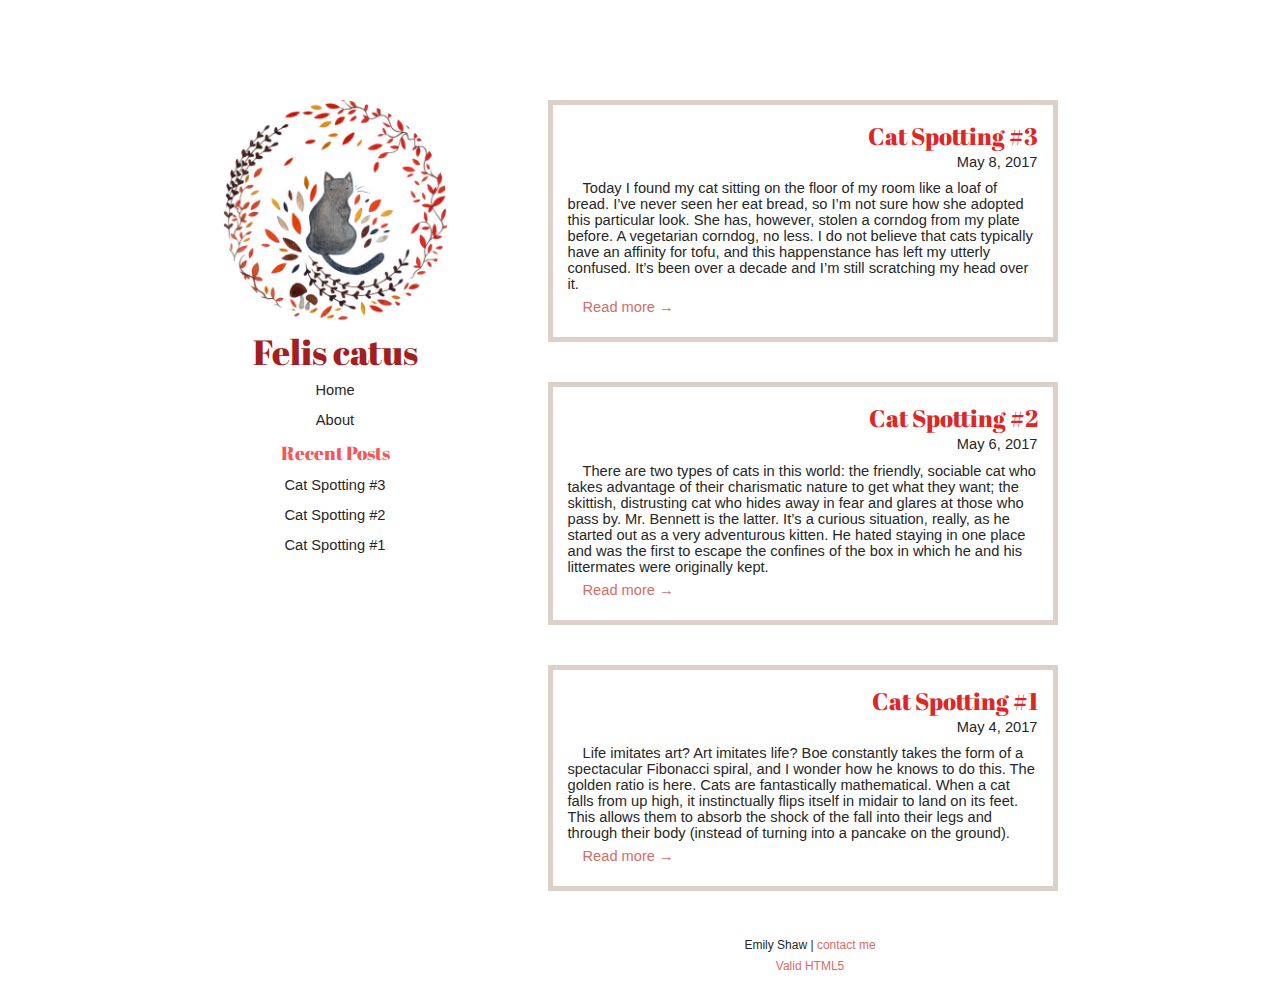
==== index.html @ f335227f "Add files via upload" ====
<!DOCTYPE html>
<html lang="en">
    <head>
        <title>Felis catus</title>
        <meta charset="utf-8">
        <link href="style.css" rel="stylesheet">
        <link href="https://fonts.googleapis.com/css?family=Abril+Fatface" rel="stylesheet">
    </head>
    
    <body>
        <div class="container">
            
            <div class="sidebar">
                <header>
                    <img src="images/cat_sidebar.jpg" alt="header img">
                    <h1>Felis catus</h1>
                </header>
                
                <aside>
                    <ul>
                        <li><a href="index.html">Home</a></li>
                        <li><a href="about.html">About</a></li>
                    </ul>
                        
                    <h3>recent posts</h3>
                    <ul>
                        <li><a href="post03.html">Cat Spotting #3</a></li>
                        <li><a href="post02.html">Cat Spotting #2</a></li>
                        <li><a href="post01.html">Cat Spotting #1</a></li>
                    </ul>
                </aside>
            </div> 
            
            <section>
                <article id="post03">
                    <div class="posttitle">
                        <h2>Cat Spotting #3</h2>
                        <time datetime="2017-05-08">May 8, 2017</time>
                    </div>
                    
                    <p>Today I found my cat sitting on the floor of my room like a loaf of bread. I’ve never seen her eat bread, so I’m not sure how she adopted this particular look. She has, however, stolen a corndog from my plate before. A vegetarian corndog, no less. I do not believe that cats typically have an affinity for tofu, and this happenstance has left my utterly confused. It’s been over a decade and I’m still scratching my head over it.</p>
                    
                    <p><a href="post03.html">Read more →</a></p>
                </article>
                
                <article id="post02">
                    <div class="posttitle">
                        <h2>Cat Spotting #2</h2>
                        <time datetime="2017-05-06">May 6, 2017</time>
                    </div>
                    
                    <p>There are two types of cats in this world: the friendly, sociable cat who takes advantage of their charismatic nature to get what they want; the skittish, distrusting cat who hides away in fear and glares at those who pass by. Mr. Bennett is the latter. It’s a curious situation, really, as he started out as a very adventurous kitten. He hated staying in one place and was the first to escape the confines of the box in which he and his littermates were originally kept.</p>
                    
                    <p><a href="post02.html">Read more →</a></p>
                </article>
                
                <article id="post01">
                    <div class="posttitle">
                        <h2>Cat Spotting #1</h2>
                        <time datetime="2017-05-04">May 4, 2017</time>
                    </div>
                    
                    <p>Life imitates art? Art imitates life? Boe constantly takes the form of a spectacular Fibonacci spiral, and I wonder how he knows to do this. The golden ratio is here. Cats are fantastically mathematical. When a cat falls from up high, it instinctually flips itself in midair to land on its feet. This allows them to absorb the shock of the fall into their legs and through their body (instead of turning into a pancake on the ground).</p>
                    
                    <p><a href="post01.html">Read more →</a></p>
                </article>
            </section>
            
            <footer>
                <p>Emily Shaw | <a href="mailto:eyshaw@ucdavis.edu">contact me</a></p>
                <p><a href="https://validator.w3.org/check?uri=referer">Valid HTML5</a></p>
            </footer>
        </div>
    </body>
</html>
---- style.css ----
/* RESET */

html, body, div, span, applet, object, iframe,
h1, h2, h3, h4, h5, h6, p, blockquote, pre,
a, abbr, acronym, address, big, cite, code,
del, dfn, em, img, ins, kbd, q, s, samp,
small, strike, strong, sub, sup, tt, var,
b, u, i, center,
dl, dt, dd, ol, ul, li,
fieldset, form, label, legend,
table, caption, tbody, tfoot, thead, tr, th, td,
article, aside, canvas, details, embed, 
figure, figcaption, footer, header, hgroup, 
menu, nav, output, ruby, section, summary,
time, mark, audio, video {
	margin: 0;
	padding: 0;
	border: 0;
	font-size: 100%;
	font: inherit;
	vertical-align: baseline;
}
/* HTML5 display-role reset for older browsers */
article, aside, details, figcaption, figure, 
footer, header, hgroup, menu, nav, section {
	display: block;
}

/* LAYOUT */

.container {
    width: 835px;  
    margin: 100px auto 10px auto; 
    overflow: auto;
}

.sidebar {
    width: 225px; 
    float: left; 
    margin-right: 100px; 
    text-align: center;
}

header {
    margin-bottom: -10px;
}

header img {
    width: 100%; 
    border-radius: 100%; 
}

aside {
    width: 200px; 
    margin: auto; 
}

aside ul {
    list-style-type: none; 
    margin: 10px 0px 0px 0px; 
    text-indent: 0px; 
}

aside a {
    display: block;
    height: 30px;
    padding: 5px 0px 9px 0px;
    box-sizing: border-box;
    color: #272727;  
}

aside a:hover {
    background-color: #d86c65; 
    color: #fff; 
}

aside h3 {
    margin-top: 5px;
    margin-bottom: -5px; 
}

section {
    width: 510px; 
    float: left;
}

article { 
    width: 100%;
    border: solid 5px #dbd1c8; 
    padding: 15px; 
    box-sizing: border-box;
    margin-bottom: 40px; 
}

.posttitle {
    text-align: right; 
    margin-bottom: 5px;
}

figure { 
    text-align: center; 
    margin: 5px 0px; 
}

img {
    width: 230px;
}

#about img {
    width: 31%;
}

p {
    text-indent: 15px; 
    margin: 7px 0px; 
}

ul {
    list-style: circle; 
    margin: 5px 0px 10px 35px; 
    text-indent: 10px; 
    line-height: 16pt; 
}

.resources {
    margin-top: 20px; 
    font-size: 9pt; 
    text-align: center; 
}

footer {
    float: right;
    clear: left; 
    width: 510px; 
    text-align: center; 
    font-size: 9pt;  
}

/* TEXT */


body {
    font-family: 'Helvetica', sans-serif; 
    font-size: 11pt; 
    font-weight: 200; 
    color: #272727; 
}

h1, h2, h3 {
    font-family: 'Abril Fatface', serif; 
}

h1 {
    font-size: 26pt; 
    color: #a31e21; 
}

h2 {
    font-size: 18pt;
    color: #db2826; 
}

h3 { 
    font-size: 14pt; 
    text-transform: capitalize; 
    color: #ed5a58;
}

time {
    line-height: 16pt;
}

a {
    text-decoration: none; 
    color: #d86c65; 
}

a:hover {
    color: #b02219;
}
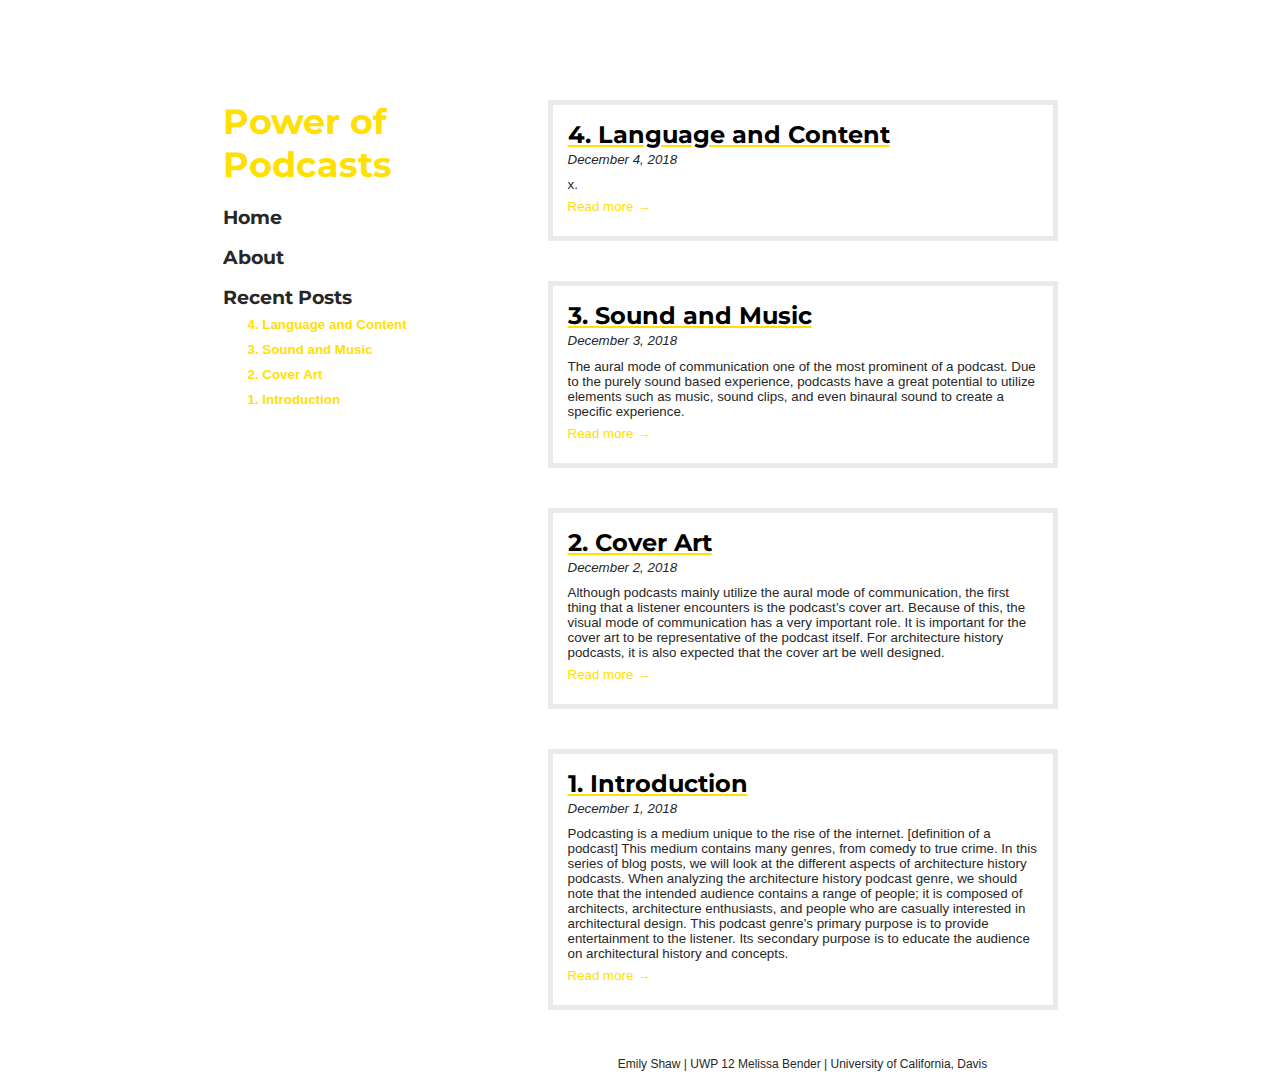
==== commit 8c55987f: "Update to new" ====
--- a/index.html
+++ b/index.html
@@ -1,10 +1,11 @@
 <!DOCTYPE html>
 <html lang="en">
     <head>
-        <title>Felis catus</title>
+        <title>Power of Podcasts</title>
         <meta charset="utf-8">
         <link href="style.css" rel="stylesheet">
-        <link href="https://fonts.googleapis.com/css?family=Abril+Fatface" rel="stylesheet">
+        <link rel="shortcut icon" type="image/png" href="images/favicon.png">
+        <link href="https://fonts.googleapis.com/css?family=Montserrat:400,400i,700" rel="stylesheet">
     </head>
     
     <body>
@@ -12,63 +13,70 @@
             
             <div class="sidebar">
                 <header>
-                    <img src="images/cat_sidebar.jpg" alt="header img">
-                    <h1>Felis catus</h1>
+                    <h1>Power of Podcasts</h1>
                 </header>
                 
                 <aside>
-                    <ul>
-                        <li><a href="index.html">Home</a></li>
-                        <li><a href="about.html">About</a></li>
-                    </ul>
-                        
+                    <h3><a href="index.html">Home</a></h3>
+                    <h3><a href="about.html">About</a></h3>
                     <h3>recent posts</h3>
                     <ul>
-                        <li><a href="post03.html">Cat Spotting #3</a></li>
-                        <li><a href="post02.html">Cat Spotting #2</a></li>
-                        <li><a href="post01.html">Cat Spotting #1</a></li>
+                        <li><a href="post04.html">4. Language and Content</a></li>
+                        <li><a href="post03.html">3. Sound and Music</a></li>
+                        <li><a href="post02.html">2. Cover Art</a></li>
+                        <li><a href="post01.html">1. Introduction</a></li>
                     </ul>
                 </aside>
             </div> 
             
             <section>
+                <article id="post04">
+                    <div class="posttitle">
+                        <h2>4. Language and Content</h2>
+                        <time datetime="2018-12-03">December 4, 2018</time>
+                    </div>
+                    
+                    <p>x.</p>
+                    
+                    <p><a href="post04.html">Read more →</a></p>
+                </article>
+                
                 <article id="post03">
                     <div class="posttitle">
-                        <h2>Cat Spotting #3</h2>
-                        <time datetime="2017-05-08">May 8, 2017</time>
+                        <h2>3. Sound and Music</h2>
+                        <time datetime="2018-12-03">December 3, 2018</time>
                     </div>
                     
-                    <p>Today I found my cat sitting on the floor of my room like a loaf of bread. I’ve never seen her eat bread, so I’m not sure how she adopted this particular look. She has, however, stolen a corndog from my plate before. A vegetarian corndog, no less. I do not believe that cats typically have an affinity for tofu, and this happenstance has left my utterly confused. It’s been over a decade and I’m still scratching my head over it.</p>
+                    <p>The aural mode of communication one of the most prominent of a podcast. Due to the purely sound based experience, podcasts have a great potential to utilize elements such as music, sound clips, and even binaural sound to create a specific experience.</p>
                     
                     <p><a href="post03.html">Read more →</a></p>
                 </article>
                 
                 <article id="post02">
                     <div class="posttitle">
-                        <h2>Cat Spotting #2</h2>
-                        <time datetime="2017-05-06">May 6, 2017</time>
+                        <h2>2. Cover Art</h2>
+                        <time datetime="2018-12-02">December 2, 2018</time>
                     </div>
                     
-                    <p>There are two types of cats in this world: the friendly, sociable cat who takes advantage of their charismatic nature to get what they want; the skittish, distrusting cat who hides away in fear and glares at those who pass by. Mr. Bennett is the latter. It’s a curious situation, really, as he started out as a very adventurous kitten. He hated staying in one place and was the first to escape the confines of the box in which he and his littermates were originally kept.</p>
+                    <p>Although podcasts mainly utilize the aural mode of communication, the first thing that a listener encounters is the podcast’s cover art. Because of this, the visual mode of communication has a very important role. It is important for the cover art to be representative of the podcast itself. For architecture history podcasts, it is also expected that the cover art be well designed.</p>
                     
                     <p><a href="post02.html">Read more →</a></p>
                 </article>
                 
                 <article id="post01">
                     <div class="posttitle">
-                        <h2>Cat Spotting #1</h2>
-                        <time datetime="2017-05-04">May 4, 2017</time>
+                        <h2>1. Introduction</h2>
+                        <time datetime="2018-12-01">December 1, 2018</time>
                     </div>
                     
-                    <p>Life imitates art? Art imitates life? Boe constantly takes the form of a spectacular Fibonacci spiral, and I wonder how he knows to do this. The golden ratio is here. Cats are fantastically mathematical. When a cat falls from up high, it instinctually flips itself in midair to land on its feet. This allows them to absorb the shock of the fall into their legs and through their body (instead of turning into a pancake on the ground).</p>
+                    <p>Podcasting is a medium unique to the rise of the internet. [definition of a podcast] This medium contains many genres, from comedy to true crime. In this series of blog posts, we will look at the different aspects of architecture history podcasts. When analyzing the architecture history podcast genre, we should note that the intended audience contains a range of people; it is composed of architects, architecture enthusiasts, and people who are casually interested in architectural design. This podcast genre’s primary purpose is to provide entertainment to the listener. Its secondary purpose is to educate the audience on architectural history and concepts.</p>
                     
                     <p><a href="post01.html">Read more →</a></p>
                 </article>
             </section>
             
             <footer>
-                <p>Emily Shaw | <a href="mailto:eyshaw@ucdavis.edu">contact me</a></p>
-                <p><a href="https://validator.w3.org/check?uri=referer">Valid HTML5</a></p>
+                <p>Emily Shaw | UWP 12 Melissa Bender | University of California, Davis</p>
             </footer>
         </div>
     </body>
--- a/style.css
+++ b/style.css
@@ -38,11 +38,11 @@
     width: 225px; 
     float: left; 
     margin-right: 100px; 
-    text-align: center;
+    text-align: left;
 }
 
 header {
-    margin-bottom: -10px;
+    margin-bottom: 20px;
 }
 
 header img {
@@ -51,32 +51,47 @@
 }
 
 aside {
-    width: 200px; 
-    margin: auto; 
+    width: 100%;  
+}
+
+aside h3 {
+    color: #272727;
+    margin-top: 10px; 
 }
 
 aside ul {
     list-style-type: none; 
-    margin: 10px 0px 0px 0px; 
-    text-indent: 0px; 
+    margin: 5px 0px 0px 15px; 
+}
+
+aside ul li {
+    margin-bottom: -5px; 
+}
+
+aside ul li a {
+    font-weight: 700; 
+    color: #ffe000 !important; 
 }
 
 aside a {
     display: block;
     height: 30px;
-    padding: 5px 0px 9px 0px;
     box-sizing: border-box;
     color: #272727;  
 }
 
+aside ul li a:hover {
+    text-decoration-color: #000 !important; 
+    -webkit-transition: ease 0.8s; /* Safari */
+    transition: ease 0.8s;
+}
+
 aside a:hover {
-    background-color: #d86c65; 
-    color: #fff; 
-}
-
-aside h3 {
-    margin-top: 5px;
-    margin-bottom: -5px; 
+    color: #272727; 
+    text-decoration: underline; 
+    text-decoration-color: #ffe000; 
+    -webkit-transition: ease 0.8s; /* Safari */
+    transition: ease 0.8s;
 }
 
 section {
@@ -86,14 +101,14 @@
 
 article { 
     width: 100%;
-    border: solid 5px #dbd1c8; 
+    border: solid 5px #eaeaea; 
     padding: 15px; 
     box-sizing: border-box;
     margin-bottom: 40px; 
 }
 
 .posttitle {
-    text-align: right; 
+    text-align: left; 
     margin-bottom: 5px;
 }
 
@@ -103,15 +118,19 @@
 }
 
 img {
-    width: 230px;
+    padding: 10px;
+    box-sizing: border-box; 
 }
 
 #about img {
     width: 31%;
 }
 
+.caption {
+    margin-top: 0px; 
+}
+
 p {
-    text-indent: 15px; 
     margin: 7px 0px; 
 }
 
@@ -122,9 +141,45 @@
     line-height: 16pt; 
 }
 
+hr {
+    border-top: 0.5px solid #ffe000; 
+}
+
 .resources {
-    margin-top: 20px; 
-    font-size: 9pt; 
+    margin: 20px 0px; 
+    font-size: 8pt; 
+    text-align: left; 
+}
+
+.citation {
+    text-indent: -15px; 
+    padding-left: 15px !important; 
+}
+
+.col {
+    padding-bottom: 15px; 
+    margin: auto; 
+}
+
+.col3 {
+    width: 33%; 
+    float: left; 
+}
+
+.left {
+    width: 50%; 
+    float: left; 
+    text-align: left; 
+}
+
+.right {
+    width: 50%;
+    float: right; 
+    clear: right; 
+    text-align: right; 
+}
+
+.center {
     text-align: center; 
 }
 
@@ -141,40 +196,56 @@
 
 body {
     font-family: 'Helvetica', sans-serif; 
-    font-size: 11pt; 
+    font-size: 10pt; 
     font-weight: 200; 
     color: #272727; 
 }
 
 h1, h2, h3 {
-    font-family: 'Abril Fatface', serif; 
+    font-family: 'Montserrat', sans-serif; 
+    font-weight: 700; 
 }
 
 h1 {
     font-size: 26pt; 
-    color: #a31e21; 
+    color: #ffe000; 
 }
 
 h2 {
     font-size: 18pt;
-    color: #db2826; 
+    color: #000; 
+    text-decoration: underline; 
+    text-decoration-color: #ffe000; 
 }
 
 h3 { 
     font-size: 14pt; 
     text-transform: capitalize; 
-    color: #ed5a58;
+    color: #fff;
 }
 
 time {
-    line-height: 16pt;
+    line-height: 16pt; 
+    font-style: italic; 
 }
 
 a {
     text-decoration: none; 
-    color: #d86c65; 
+    color: #ffe000; 
 }
 
 a:hover {
-    color: #b02219;
+    color: #f4c500;
+    -webkit-transition: ease 0.8s; /* Safari */
+    transition: ease 0.8s;
+}
+
+em {
+    font-style: italic;  
+}
+
+.quote {
+    font-style: italic; 
+    color: #ffe000; 
+    text-align: center; 
 }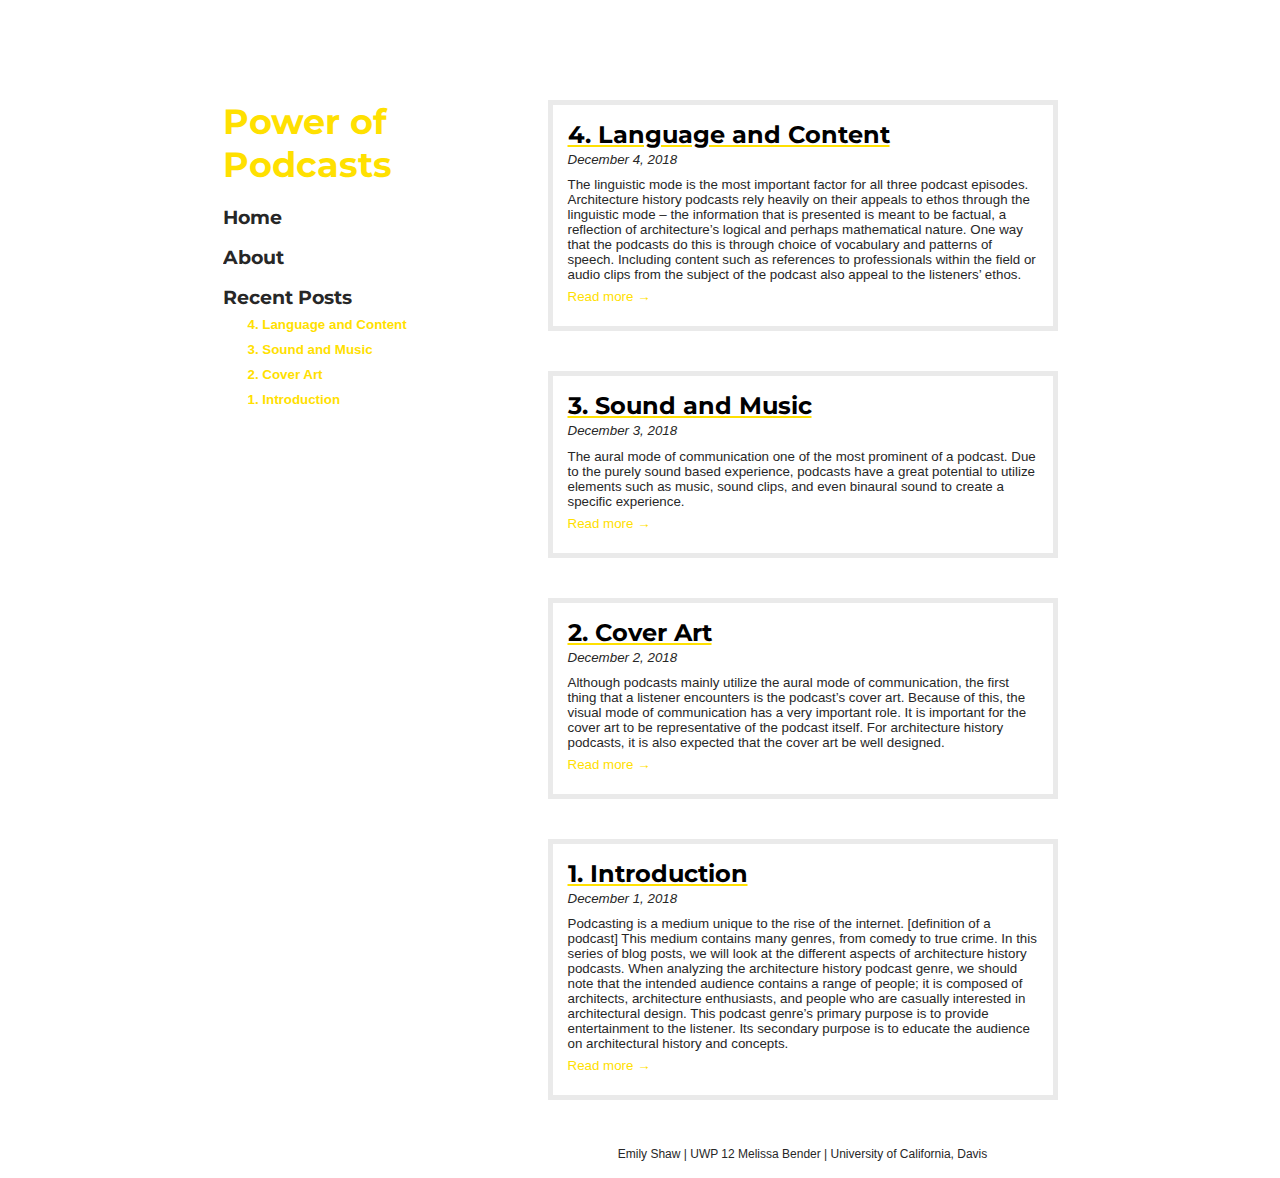
==== commit 7da74b23: "favicon test" ====
--- a/index.html
+++ b/index.html
@@ -4,7 +4,7 @@
         <title>Power of Podcasts</title>
         <meta charset="utf-8">
         <link href="style.css" rel="stylesheet">
-        <link rel="shortcut icon" type="image/png" href="images/favicon.png">
+        <link rel="shortcut icon" href="images/favicon.png">
         <link href="https://fonts.googleapis.com/css?family=Montserrat:400,400i,700" rel="stylesheet">
     </head>
     
@@ -36,7 +36,7 @@
                         <time datetime="2018-12-03">December 4, 2018</time>
                     </div>
                     
-                    <p>x.</p>
+                    <p>The linguistic mode is the most important factor for all three podcast episodes. Architecture history podcasts rely heavily on their appeals to ethos through the linguistic mode – the information that is presented is meant to be factual, a reflection of architecture’s logical and perhaps mathematical nature. One way that the podcasts do this is through choice of vocabulary and patterns of speech. Including content such as references to professionals within the field or audio clips from the subject of the podcast also appeal to the listeners’ ethos.</p>
                     
                     <p><a href="post04.html">Read more →</a></p>
                 </article>
--- a/style.css
+++ b/style.css
@@ -70,7 +70,15 @@
 
 aside ul li a {
     font-weight: 700; 
-    color: #ffe000 !important; 
+    color: #ffe000 !important;
+    text-decoration: underline;
+    text-decoration-color: #fff; 
+}
+
+aside ul li a:hover {
+    text-decoration-color: #000 !important; 
+    -webkit-transition: ease 0.8s; /* Safari */
+    transition: ease 0.8s;
 }
 
 aside a {
@@ -78,17 +86,12 @@
     height: 30px;
     box-sizing: border-box;
     color: #272727;  
-}
-
-aside ul li a:hover {
-    text-decoration-color: #000 !important; 
-    -webkit-transition: ease 0.8s; /* Safari */
-    transition: ease 0.8s;
+    text-decoration: underline; 
+    text-decoration-color: #fff; 
 }
 
 aside a:hover {
     color: #272727; 
-    text-decoration: underline; 
     text-decoration-color: #ffe000; 
     -webkit-transition: ease 0.8s; /* Safari */
     transition: ease 0.8s;
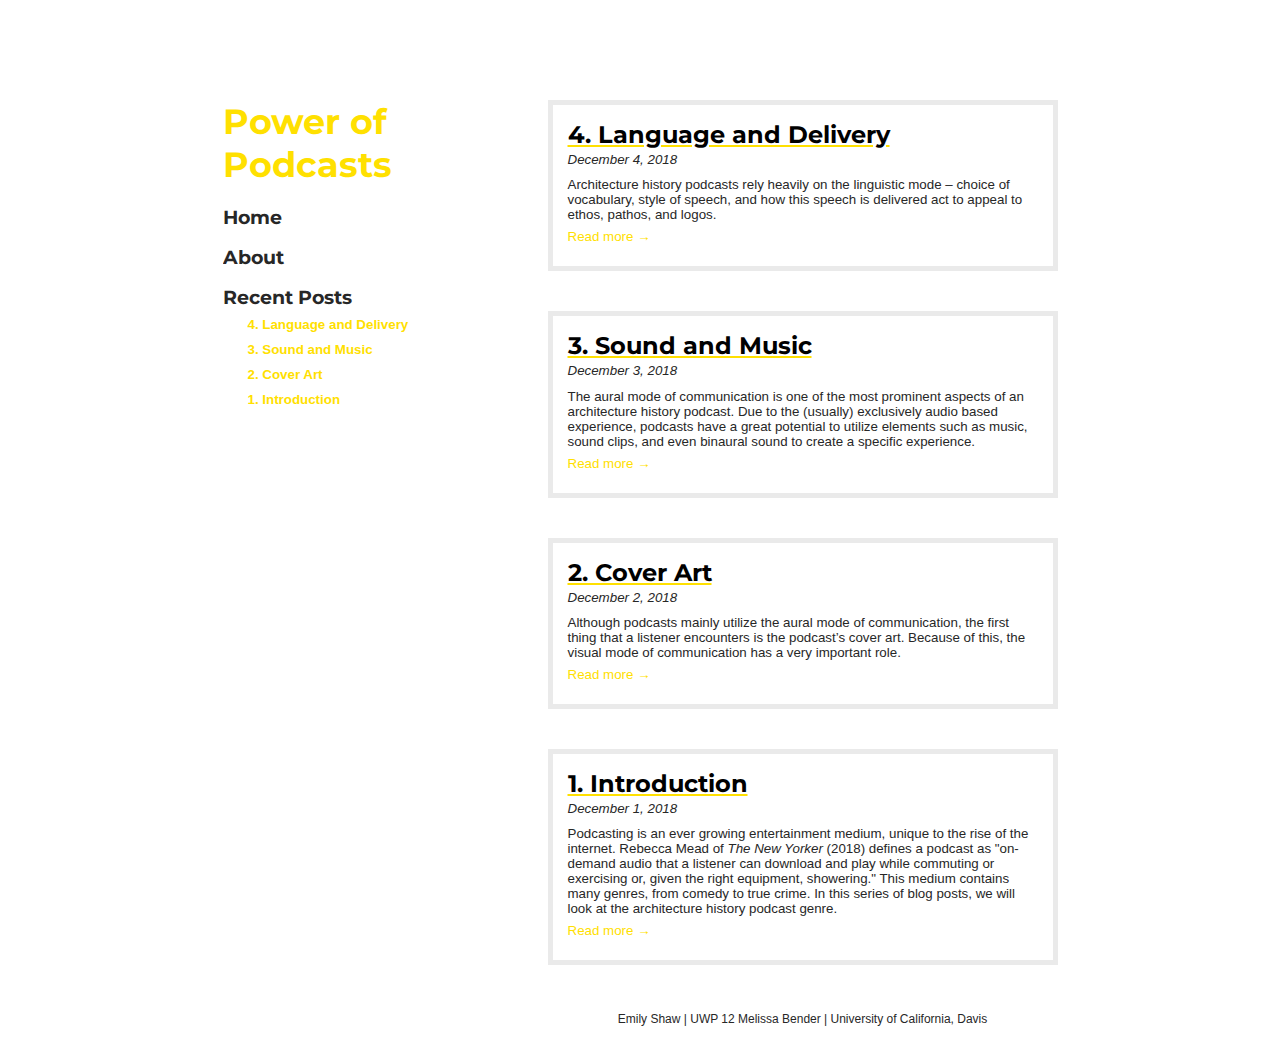
==== commit 905c5ba7: "site updated" ====
--- a/index.html
+++ b/index.html
@@ -4,80 +4,82 @@
         <title>Power of Podcasts</title>
         <meta charset="utf-8">
         <link href="style.css" rel="stylesheet">
-        <link rel="shortcut icon" href="images/favicon.png">
+        <link rel="shortcut icon" href="/images/favicon.png" title="Power of Podcasts">
         <link href="https://fonts.googleapis.com/css?family=Montserrat:400,400i,700" rel="stylesheet">
     </head>
-    
+
     <body>
         <div class="container">
-            
+
             <div class="sidebar">
                 <header>
                     <h1>Power of Podcasts</h1>
                 </header>
-                
+
                 <aside>
                     <h3><a href="index.html">Home</a></h3>
                     <h3><a href="about.html">About</a></h3>
                     <h3>recent posts</h3>
                     <ul>
-                        <li><a href="post04.html">4. Language and Content</a></li>
+                        <li><a href="post04.html">4. Language and Delivery</a></li>
                         <li><a href="post03.html">3. Sound and Music</a></li>
                         <li><a href="post02.html">2. Cover Art</a></li>
                         <li><a href="post01.html">1. Introduction</a></li>
                     </ul>
                 </aside>
-            </div> 
-            
+            </div>
+
             <section>
                 <article id="post04">
                     <div class="posttitle">
-                        <h2>4. Language and Content</h2>
-                        <time datetime="2018-12-03">December 4, 2018</time>
+                        <a href="post04.html"><h2>4. Language and Delivery</h2></a>
+                        <time datetime="2018-12-04">December 4, 2018</time>
                     </div>
-                    
-                    <p>The linguistic mode is the most important factor for all three podcast episodes. Architecture history podcasts rely heavily on their appeals to ethos through the linguistic mode – the information that is presented is meant to be factual, a reflection of architecture’s logical and perhaps mathematical nature. One way that the podcasts do this is through choice of vocabulary and patterns of speech. Including content such as references to professionals within the field or audio clips from the subject of the podcast also appeal to the listeners’ ethos.</p>
-                    
+
+                    <p>Architecture history podcasts rely heavily on the linguistic mode – choice of vocabulary, style of speech, and how this speech is delivered act to appeal to ethos, pathos, and logos.</p>
+
                     <p><a href="post04.html">Read more →</a></p>
                 </article>
-                
+
                 <article id="post03">
                     <div class="posttitle">
-                        <h2>3. Sound and Music</h2>
+                        <a href="post03.html"><h2>3. Sound and Music</h2></a>
                         <time datetime="2018-12-03">December 3, 2018</time>
                     </div>
-                    
-                    <p>The aural mode of communication one of the most prominent of a podcast. Due to the purely sound based experience, podcasts have a great potential to utilize elements such as music, sound clips, and even binaural sound to create a specific experience.</p>
-                    
+
+                    <p>The aural mode of communication is one of the most prominent aspects of an architecture history podcast. Due to the (usually) exclusively audio based experience, podcasts have a great potential to utilize elements such as music, sound clips, and even binaural sound to create a specific experience.</p>
+
                     <p><a href="post03.html">Read more →</a></p>
                 </article>
-                
+
                 <article id="post02">
                     <div class="posttitle">
-                        <h2>2. Cover Art</h2>
+                        <a href="post02.html"><h2>2. Cover Art</h2></a>
                         <time datetime="2018-12-02">December 2, 2018</time>
                     </div>
-                    
-                    <p>Although podcasts mainly utilize the aural mode of communication, the first thing that a listener encounters is the podcast’s cover art. Because of this, the visual mode of communication has a very important role. It is important for the cover art to be representative of the podcast itself. For architecture history podcasts, it is also expected that the cover art be well designed.</p>
-                    
+
+                    <p>Although podcasts mainly utilize the aural mode of communication, the first thing that a listener encounters is the podcast’s cover art. Because of this, the visual mode of communication has a very important role.</p>
+
                     <p><a href="post02.html">Read more →</a></p>
                 </article>
-                
+
                 <article id="post01">
                     <div class="posttitle">
-                        <h2>1. Introduction</h2>
+                        <a href="post01.html"><h2>1. Introduction</h2></a>
                         <time datetime="2018-12-01">December 1, 2018</time>
                     </div>
-                    
-                    <p>Podcasting is a medium unique to the rise of the internet. [definition of a podcast] This medium contains many genres, from comedy to true crime. In this series of blog posts, we will look at the different aspects of architecture history podcasts. When analyzing the architecture history podcast genre, we should note that the intended audience contains a range of people; it is composed of architects, architecture enthusiasts, and people who are casually interested in architectural design. This podcast genre’s primary purpose is to provide entertainment to the listener. Its secondary purpose is to educate the audience on architectural history and concepts.</p>
-                    
+
+                    <div class="postbody">
+                        <p>Podcasting is an ever growing entertainment medium, unique to the rise of the internet. Rebecca Mead of <em>The New Yorker</em> (2018) defines a podcast as "on-demand audio that a listener can download and play while commuting or exercising or, given the right equipment, showering." This medium contains many genres, from comedy to true crime. In this series of blog posts, we will look at the architecture history podcast genre.</p>
+                    </div>
+
                     <p><a href="post01.html">Read more →</a></p>
                 </article>
             </section>
-            
+
             <footer>
                 <p>Emily Shaw | UWP 12 Melissa Bender | University of California, Davis</p>
             </footer>
         </div>
     </body>
-</html>+</html>
--- a/style.css
+++ b/style.css
@@ -9,8 +9,8 @@
 dl, dt, dd, ol, ul, li,
 fieldset, form, label, legend,
 table, caption, tbody, tfoot, thead, tr, th, td,
-article, aside, canvas, details, embed, 
-figure, figcaption, footer, header, hgroup, 
+article, aside, canvas, details, embed,
+figure, figcaption, footer, header, hgroup,
 menu, nav, output, ruby, section, summary,
 time, mark, audio, video {
 	margin: 0;
@@ -21,7 +21,7 @@
 	vertical-align: baseline;
 }
 /* HTML5 display-role reset for older browsers */
-article, aside, details, figcaption, figure, 
+article, aside, details, figcaption, figure,
 footer, header, hgroup, menu, nav, section {
 	display: block;
 }
@@ -29,15 +29,15 @@
 /* LAYOUT */
 
 .container {
-    width: 835px;  
-    margin: 100px auto 10px auto; 
+    width: 835px;
+    margin: 100px auto 10px auto;
     overflow: auto;
 }
 
 .sidebar {
-    width: 225px; 
-    float: left; 
-    margin-right: 100px; 
+    width: 225px;
+    float: left;
+    margin-right: 100px;
     text-align: left;
 }
 
@@ -46,37 +46,37 @@
 }
 
 header img {
-    width: 100%; 
-    border-radius: 100%; 
+    width: 100%;
+    border-radius: 100%;
 }
 
 aside {
-    width: 100%;  
+    width: 100%;
 }
 
 aside h3 {
     color: #272727;
-    margin-top: 10px; 
+    margin-top: 10px;
 }
 
 aside ul {
-    list-style-type: none; 
-    margin: 5px 0px 0px 15px; 
+    list-style-type: none;
+    margin: 5px 0px 0px 15px;
 }
 
 aside ul li {
-    margin-bottom: -5px; 
+    margin-bottom: -5px;
 }
 
 aside ul li a {
-    font-weight: 700; 
+    font-weight: 700;
     color: #ffe000 !important;
     text-decoration: underline;
-    text-decoration-color: #fff; 
+    text-decoration-color: #fff;
 }
 
 aside ul li a:hover {
-    text-decoration-color: #000 !important; 
+    text-decoration-color: #000 !important;
     -webkit-transition: ease 0.8s; /* Safari */
     transition: ease 0.8s;
 }
@@ -85,44 +85,58 @@
     display: block;
     height: 30px;
     box-sizing: border-box;
-    color: #272727;  
-    text-decoration: underline; 
-    text-decoration-color: #fff; 
+    color: #272727;
+    text-decoration: underline;
+    text-decoration-color: #fff;
 }
 
 aside a:hover {
-    color: #272727; 
-    text-decoration-color: #ffe000; 
+    color: #272727;
+    text-decoration-color: #ffe000;
     -webkit-transition: ease 0.8s; /* Safari */
     transition: ease 0.8s;
 }
 
 section {
-    width: 510px; 
-    float: left;
-}
-
-article { 
+    width: 510px;
+    float: left;
+}
+
+article {
     width: 100%;
-    border: solid 5px #eaeaea; 
-    padding: 15px; 
+    border: solid 5px #eaeaea;
+    padding: 15px;
     box-sizing: border-box;
-    margin-bottom: 40px; 
+    margin-bottom: 40px;
 }
 
 .posttitle {
-    text-align: left; 
+    text-align: left;
     margin-bottom: 5px;
 }
 
-figure { 
-    text-align: center; 
-    margin: 5px 0px; 
+.postbody a {
+		color: #a3a3a3;
+}
+
+.postbody a:hover {
+		color: #000;
+}
+
+.figure {
+    padding: 10px;
+		box-sizing: border-box;
+}
+
+figcaption {
+		font-style: italic;
+		font-size: 10px;
+		margin-top: 5px;
 }
 
 img {
-    padding: 10px;
-    box-sizing: border-box; 
+    box-sizing: border-box;
+		width: 100%;
 }
 
 #about img {
@@ -130,111 +144,123 @@
 }
 
 .caption {
-    margin-top: 0px; 
+    margin-top: 0px;
 }
 
 p {
-    margin: 7px 0px; 
+    margin: 7px 0px;
 }
 
 ul {
-    list-style: circle; 
-    margin: 5px 0px 10px 35px; 
-    text-indent: 10px; 
-    line-height: 16pt; 
+    list-style: circle;
+    margin: 5px 0px 10px 35px;
+    text-indent: 10px;
+    line-height: 16pt;
 }
 
 hr {
-    border-top: 0.5px solid #ffe000; 
+    border-top: 0.5px solid #ffe000;
 }
 
 .resources {
-    margin: 20px 0px; 
-    font-size: 8pt; 
-    text-align: left; 
+		border-top: 2px solid #eaeaea;
+		padding-top: 5px;
+    margin: 20px 0px;
+    font-size: 8pt;
+    text-align: left;
+		color: #a3a3a3;
 }
 
 .citation {
-    text-indent: -15px; 
-    padding-left: 15px !important; 
+    text-indent: -15px;
+    padding-left: 15px !important;
+		padding-bottom: 3px;
+}
+
+.citation a {
+		color: #a3a3a3;
+}
+
+.citation a:hover {
+		color: #272727;
 }
 
 .col {
-    padding-bottom: 15px; 
-    margin: auto; 
+    padding-bottom: 15px;
+    margin: auto;
 }
 
 .col3 {
-    width: 33%; 
-    float: left; 
+    width: 33%;
+    float: left;
 }
 
 .left {
-    width: 50%; 
-    float: left; 
-    text-align: left; 
+    width: 50%;
+    float: left;
+    text-align: left;
 }
 
 .right {
     width: 50%;
-    float: right; 
-    clear: right; 
-    text-align: right; 
+    float: right;
+    clear: right;
+    text-align: right;
 }
 
 .center {
-    text-align: center; 
+    text-align: center;
 }
 
 footer {
     float: right;
-    clear: left; 
-    width: 510px; 
-    text-align: center; 
-    font-size: 9pt;  
+    clear: left;
+    width: 510px;
+    text-align: center;
+    font-size: 9pt;
 }
 
 /* TEXT */
 
 
 body {
-    font-family: 'Helvetica', sans-serif; 
-    font-size: 10pt; 
-    font-weight: 200; 
-    color: #272727; 
+    font-family: 'Helvetica', sans-serif;
+    font-size: 10pt;
+    font-weight: 200;
+    color: #272727;
 }
 
 h1, h2, h3 {
-    font-family: 'Montserrat', sans-serif; 
-    font-weight: 700; 
+    font-family: 'Montserrat', sans-serif;
+    font-weight: 700;
 }
 
 h1 {
-    font-size: 26pt; 
-    color: #ffe000; 
+    font-size: 26pt;
+    color: #ffe000;
 }
 
 h2 {
     font-size: 18pt;
-    color: #000; 
-    text-decoration: underline; 
-    text-decoration-color: #ffe000; 
-}
-
-h3 { 
-    font-size: 14pt; 
-    text-transform: capitalize; 
-    color: #fff;
+    color: #000;
+    text-decoration: underline;
+    text-decoration-color: #ffe000;
+}
+
+h3 {
+    font-size: 14pt;
+    text-transform: capitalize;
+    color: #272727;
 }
 
 time {
-    line-height: 16pt; 
-    font-style: italic; 
+    line-height: 16pt;
+    font-style: italic;
 }
 
 a {
-    text-decoration: none; 
-    color: #ffe000; 
+    text-decoration: none;
+    color: #ffe000;
 }
 
 a:hover {
@@ -244,11 +270,16 @@
 }
 
 em {
-    font-style: italic;  
-}
-
-.quote {
-    font-style: italic; 
-    color: #ffe000; 
-    text-align: center; 
-}+    font-style: italic;
+}
+
+u {
+		text-decoration: underline;
+}
+
+blockquote {
+    font-style: italic;
+    color: #272727;
+    margin: 10px 0px 10px 20px;
+    padding-left: 5px;
+    border-left: 3px solid #ffe000;
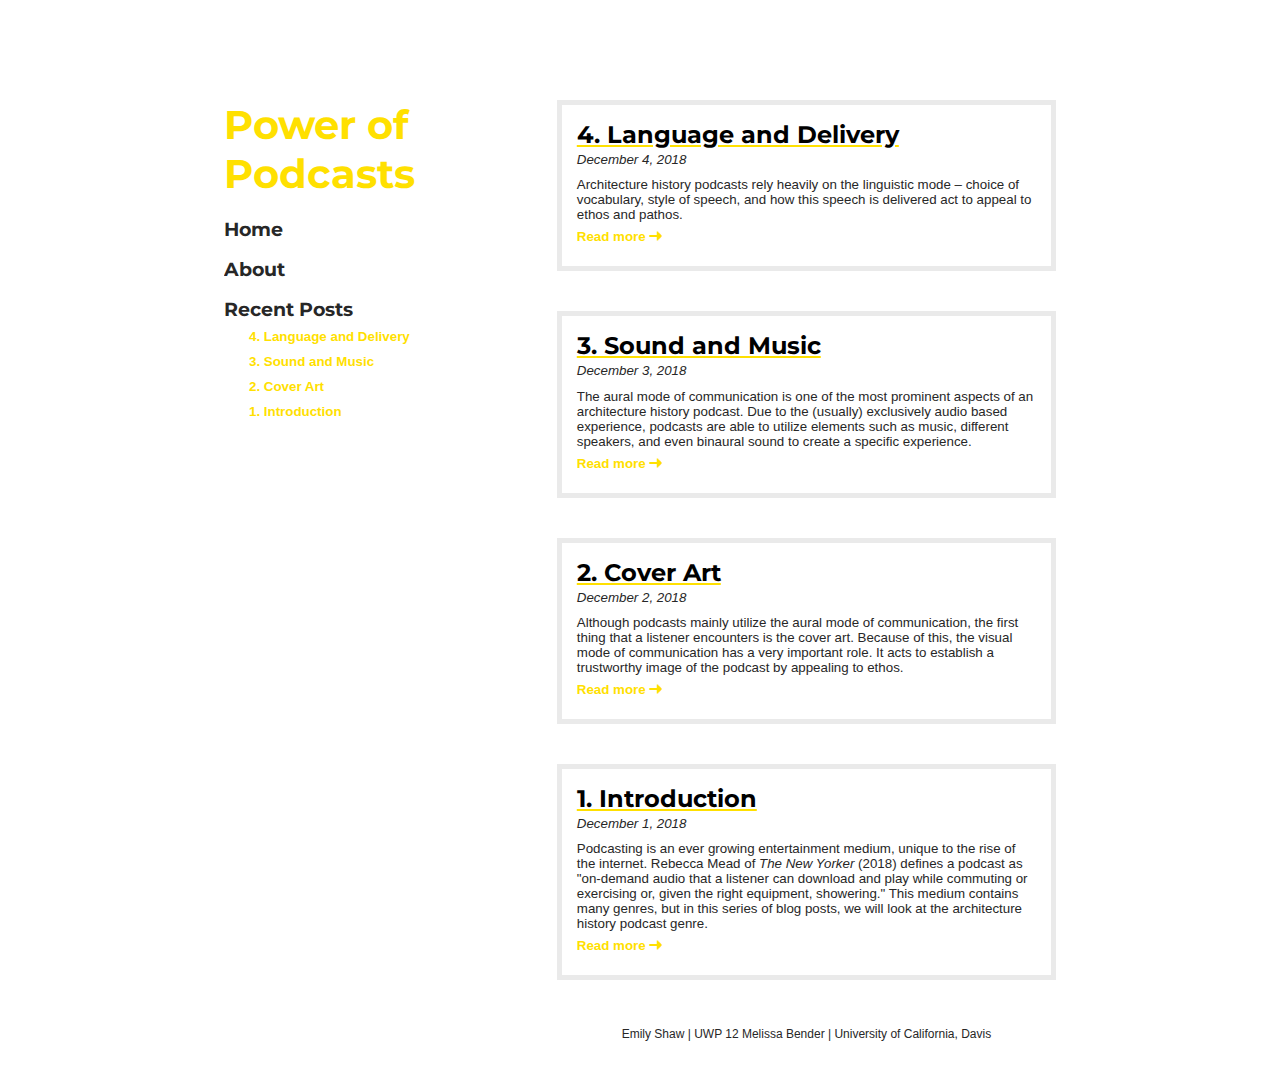
==== commit 66014ca3: "final draft" ====
--- a/index.html
+++ b/index.html
@@ -4,7 +4,7 @@
         <title>Power of Podcasts</title>
         <meta charset="utf-8">
         <link href="style.css" rel="stylesheet">
-        <link rel="shortcut icon" href="/images/favicon.png" title="Power of Podcasts">
+        <link rel="shortcut icon" href="images/favicon.png" title="Power of Podcasts">
         <link href="https://fonts.googleapis.com/css?family=Montserrat:400,400i,700" rel="stylesheet">
     </head>
 
@@ -36,9 +36,9 @@
                         <time datetime="2018-12-04">December 4, 2018</time>
                     </div>
 
-                    <p>Architecture history podcasts rely heavily on the linguistic mode – choice of vocabulary, style of speech, and how this speech is delivered act to appeal to ethos, pathos, and logos.</p>
+                    <p>Architecture history podcasts rely heavily on the linguistic mode – choice of vocabulary, style of speech, and how this speech is delivered act to appeal to ethos and pathos.</p>
 
-                    <p><a href="post04.html">Read more →</a></p>
+                    <p><a class="pagebutton" href="post04.html">Read more 🠆</a></p>
                 </article>
 
                 <article id="post03">
@@ -47,9 +47,9 @@
                         <time datetime="2018-12-03">December 3, 2018</time>
                     </div>
 
-                    <p>The aural mode of communication is one of the most prominent aspects of an architecture history podcast. Due to the (usually) exclusively audio based experience, podcasts have a great potential to utilize elements such as music, sound clips, and even binaural sound to create a specific experience.</p>
+                    <p>The aural mode of communication is one of the most prominent aspects of an architecture history podcast. Due to the (usually) exclusively audio based experience, podcasts are able to utilize elements such as music, different speakers, and even binaural sound to create a specific experience.</p>
 
-                    <p><a href="post03.html">Read more →</a></p>
+                    <p><a class="pagebutton" href="post03.html">Read more 🠆</a></p>
                 </article>
 
                 <article id="post02">
@@ -58,9 +58,9 @@
                         <time datetime="2018-12-02">December 2, 2018</time>
                     </div>
 
-                    <p>Although podcasts mainly utilize the aural mode of communication, the first thing that a listener encounters is the podcast’s cover art. Because of this, the visual mode of communication has a very important role.</p>
+                    <p>Although podcasts mainly utilize the aural mode of communication, the first thing that a listener encounters is the cover art. Because of this, the visual mode of communication has a very important role. It acts to establish a trustworthy image of the podcast by appealing to ethos.</p>
 
-                    <p><a href="post02.html">Read more →</a></p>
+                    <p><a class="pagebutton" href="post02.html">Read more 🠆</a></p>
                 </article>
 
                 <article id="post01">
@@ -70,10 +70,10 @@
                     </div>
 
                     <div class="postbody">
-                        <p>Podcasting is an ever growing entertainment medium, unique to the rise of the internet. Rebecca Mead of <em>The New Yorker</em> (2018) defines a podcast as "on-demand audio that a listener can download and play while commuting or exercising or, given the right equipment, showering." This medium contains many genres, from comedy to true crime. In this series of blog posts, we will look at the architecture history podcast genre.</p>
+                        <p>Podcasting is an ever growing entertainment medium, unique to the rise of the internet. Rebecca Mead of <em>The New Yorker</em> (2018) defines a podcast as "on-demand audio that a listener can download and play while commuting or exercising or, given the right equipment, showering." This medium contains many genres, but in this series of blog posts, we will look at the architecture history podcast genre.</p>
                     </div>
 
-                    <p><a href="post01.html">Read more →</a></p>
+                    <p><a class="pagebutton" href="post01.html">Read more 🠆</a></p>
                 </article>
             </section>
 
--- a/style.css
+++ b/style.css
@@ -29,15 +29,15 @@
 /* LAYOUT */
 
 .container {
-    width: 835px;
+    width: 65%;
     margin: 100px auto 10px auto;
     overflow: auto;
 }
 
 .sidebar {
-    width: 225px;
+    width: 30%;
     float: left;
-    margin-right: 100px;
+    padding-right: 10%;
     text-align: left;
 }
 
@@ -98,7 +98,7 @@
 }
 
 section {
-    width: 510px;
+    width: 60%;
     float: left;
 }
 
@@ -179,10 +179,16 @@
 
 .citation a {
 		color: #a3a3a3;
+		word-wrap: break-word;
 }
 
 .citation a:hover {
 		color: #272727;
+}
+
+#disqus_thread {
+		border-top: 2px solid #eaeaea;
+		margin-top: 30px;
 }
 
 .col {
@@ -215,9 +221,10 @@
 footer {
     float: right;
     clear: left;
-    width: 510px;
+    width: 60%;
     text-align: center;
     font-size: 9pt;
+		margin-bottom: 20px;
 }
 
 /* TEXT */
@@ -236,7 +243,7 @@
 }
 
 h1 {
-    font-size: 26pt;
+    font-size: 30pt;
     color: #ffe000;
 }
 
@@ -253,6 +260,11 @@
     color: #272727;
 }
 
+h4 {
+		font-weight: 700;
+		margin-top: 15px;
+}
+
 time {
     line-height: 16pt;
     font-style: italic;
@@ -283,3 +295,8 @@
     margin: 10px 0px 10px 20px;
     padding-left: 5px;
     border-left: 3px solid #ffe000;
+}
+
+.pagebutton {
+	font-weight: 700;
+}
